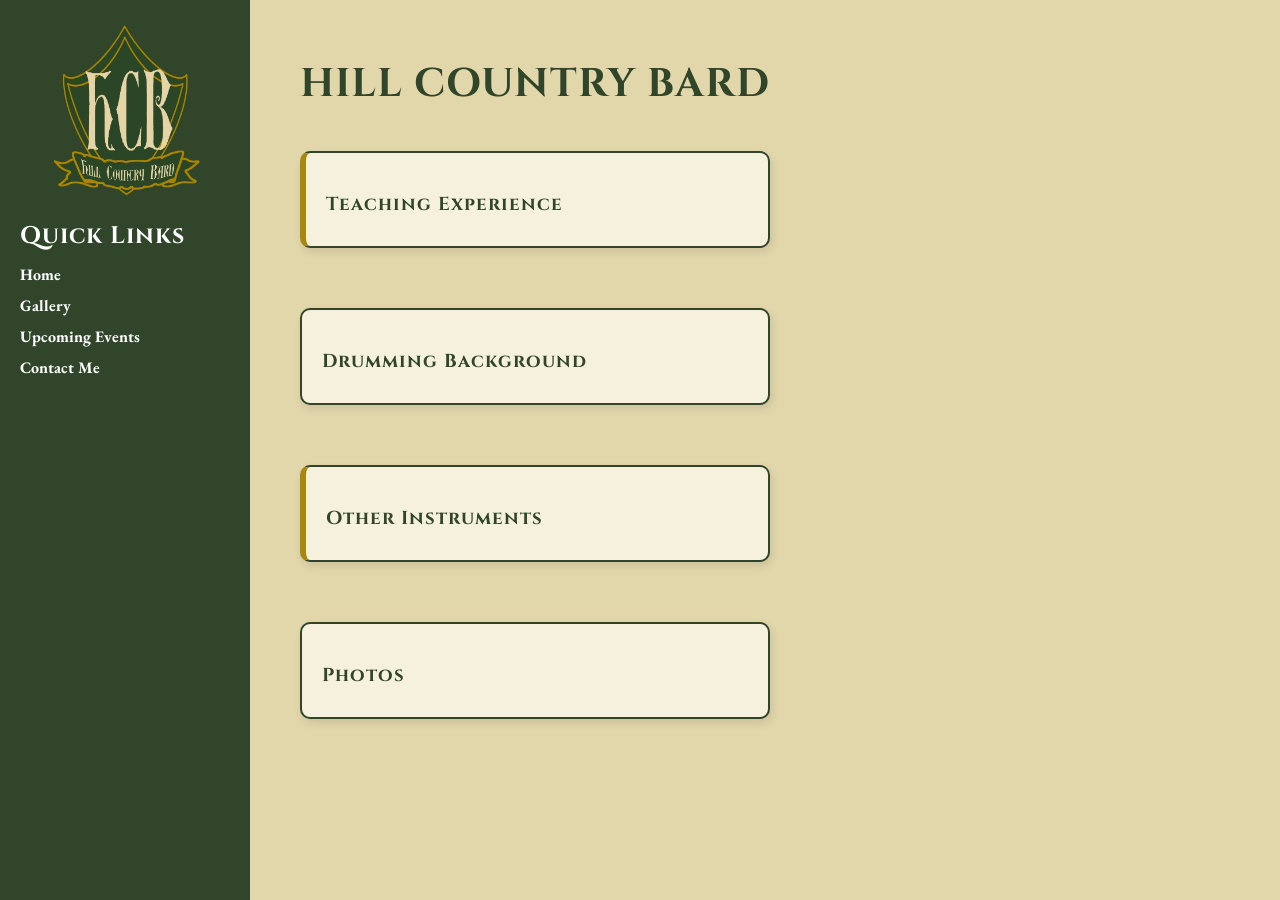
==== gallery.html @ 7538d213 "Create gallery.html" ====
<!DOCTYPE html>
<html lang="en">
<head>
    <meta charset="UTF-8">
    <meta name="viewport" content="width=device-width, initial-scale=1.0">
    <title>Hill Country Bard</title>

    <link rel="stylesheet" href="main.css">

    <style>
        /* Tile grid layout */
        .tile-grid {
            display: grid;
            grid-template-columns: repeat(auto-fit, minmax(250px, 1fr));
            gap: 20px;
        }
    </style>
</head>

<body>

<div class="layout">

    <!-- SIDEBAR -->
    <div class="sidebar">
        <img src="images/logo.png" alt="Hill Country Bard Logo">

        <h2>Quick Links</h2>
        <a href="index.html">Home</a>
        <a href="gallery.html">Gallery</a>
        <a href="upcomingevents.html">Upcoming Events</a>
        <a href="contactme.html">Contact Me</a>
    </div>

    <!-- MAIN CONTENT -->
    <div class="content">

        <h1>Hill Country Bard</h1>

        <!-- TILE SECTION -->
        <div class="tile-grid">

            <div class="box box-accent">
                <h3>Teaching Experience</h3>
                
            </div>

            <div class="box">
                <h3>Drumming Background</h3>
                
            </div>

            <div class="box box-accent">
                <h3>Other Instruments</h3>
                
            </div>

            <div class="box">
                <h3>Photos</h3>
              
            </div>

        </div>

    </div>

</div>

</body>
</html>
---- main.css ----
/* =========================
   GOOGLE FONTS (Renaissance Theme)
   ========================= */
@import url('https://fonts.googleapis.com/css2?family=Cinzel:wght@400;600;700&family=EB+Garamond:wght@400;500&display=swap');

/* =========================
   COLOR + FONT VARIABLES
   ========================= */
:root {
    --bg-color: #E2D6AB;
    --primary-color: #304529;
    --accent-color: #A68710;

    --text-color: #1f1f1f;
    --light-text: #ffffff;

    --box-bg: #f5f1dc;
    --border-color: #304529;

    --header-font: 'Cinzel', serif;
    --body-font: 'EB Garamond', serif;
}

/* =========================
   GLOBAL RESET
   ========================= */
* {
    box-sizing: border-box;
}

body {
    margin: 0;
    padding: 0;
    font-family: var(--body-font);
    background-color: var(--bg-color);
    color: var(--text-color);
}

/* =========================
   TYPOGRAPHY
   ========================= */
h1, h2, h3 {
    font-family: var(--header-font);
    color: var(--primary-color);
    letter-spacing: 1px;
    margin-bottom: 0.5em;
}

h1 {
    font-size: 2.5rem;
    text-transform: uppercase;
}

p {
    line-height: 1.6;
}

/* =========================
   LAYOUT WRAPPER
   ========================= */
.layout {
    display: flex;
}

/* =========================
   SIDEBAR (FIXED LEFT)
   ========================= */
.sidebar {
    width: 250px;
    height: 100vh;
    position: fixed;
    top: 0;
    left: 0;

    background-color: var(--primary-color);
    color: var(--light-text);

    padding: 20px;
    overflow-y: auto;
}

/* Logo FIX (prevents giant image issue) */
.sidebar img {
    width: 100%;
    max-width: 180px;
    height: auto;
    display: block;
    margin: 0 auto 20px auto;
    border-radius: 8px;
}

.sidebar h2 {
    font-family: var(--header-font);
    color: var(--light-text);
    margin-top: 20px;
}

.sidebar a {
    display: block;
    color: var(--light-text);
    text-decoration: none;
    margin: 10px 0;
    font-weight: bold;
}

.sidebar a:hover {
    text-decoration: underline;
}

/* =========================
   MAIN CONTENT AREA
   ========================= */
.content {
    margin-left: 270px;
    padding: 30px;
    max-width: 1100px;
}

/* =========================
   BOX COMPONENTS
   ========================= */
.box {
    background-color: var(--box-bg);
    border: 2px solid var(--border-color);
    border-radius: 10px;
    padding: 20px;
    margin: 20px 0;

    box-shadow: 2px 4px 8px rgba(0, 0, 0, 0.1);
}

.box-accent {
    border-left: 6px solid var(--accent-color);
}
.about-me {
    display: flex;
    align-items: center;
    justify-content: space-between;
    gap: 20px;
}

/* Text side */
.about-text {
    flex: 1;
}

/* Image side */
.about-me .profile-img {
    max-width: 220px;
    width: 100%;
    height: auto;
    border-radius: 10px;
    margin-bottom: 0;
    flex-shrink: 0;
}
/* =========================
   PROFILE IMAGE
   ========================= */
.profile-img {
    max-width: 200px;
    width: 100%;
    height: auto;
    border-radius: 10px;
    margin-bottom: 20px;
}

/* =========================
   BUTTONS
   ========================= */
.button {
    display: inline-block;
    padding: 10px 18px;
    background-color: var(--primary-color);
    color: var(--light-text);
    border-radius: 6px;
    text-decoration: none;
    font-weight: bold;
}

.button:hover {
    background-color: var(--accent-color);
}

/* =========================
   TILE GRID (ABOUT SECTIONS)
   ========================= */
.tile-grid {
    display: grid;
    grid-template-columns: repeat(auto-fit, minmax(250px, 1fr));
    gap: 20px;
}

/* =========================
   RESPONSIVE DESIGN
   ========================= */
@media (max-width: 768px) {

    .sidebar {
        position: relative;
        width: 100%;
        height: auto;
    }

    .content {
        margin-left: 0;
    }

    .tile-grid {
        grid-template-columns: 1fr;
    }
       .about-me {
        flex-direction: column;
        text-align: center;
    }

    .about-me .profile-img {
        max-width: 200px;
    }
}
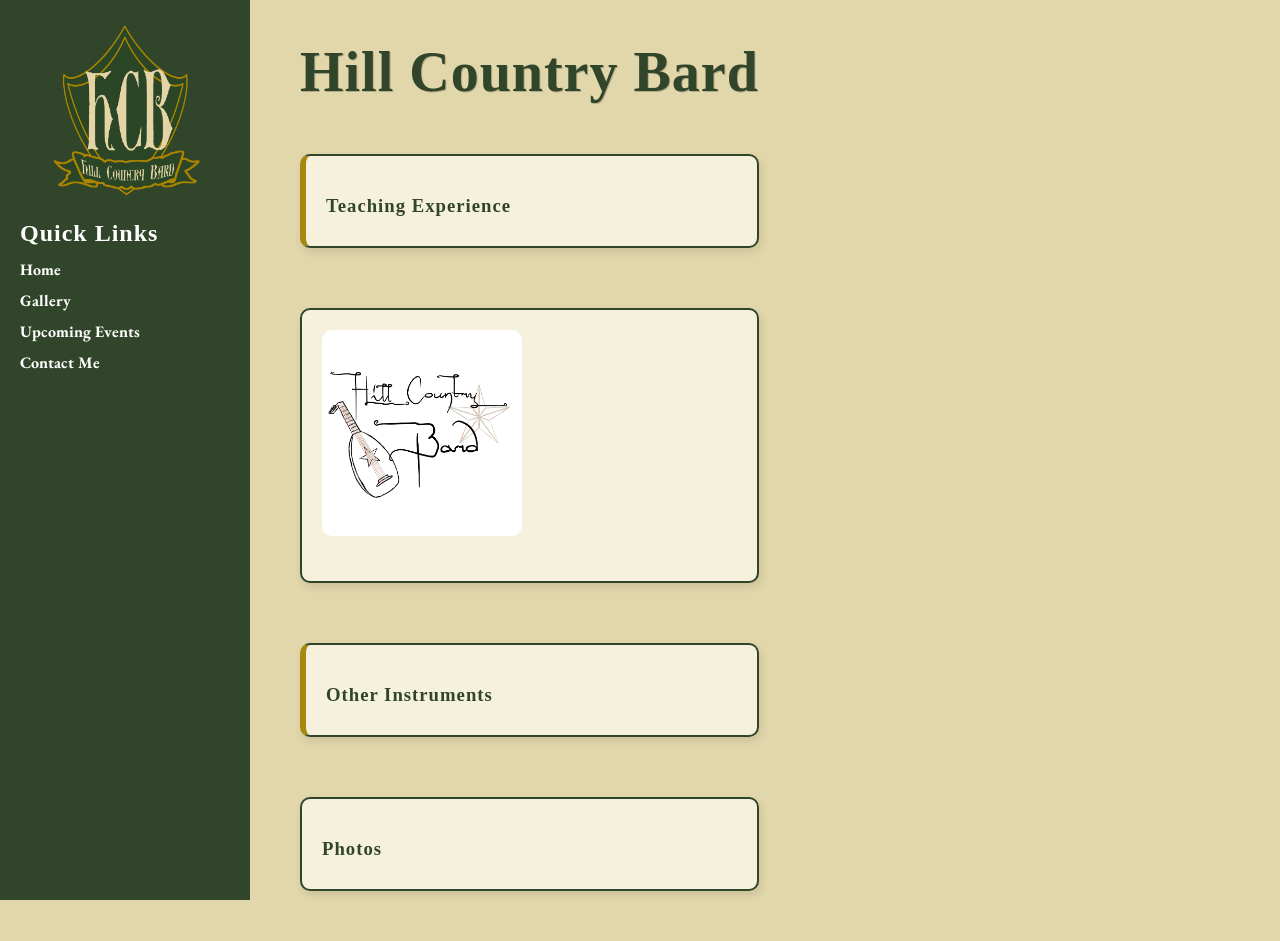
==== commit 37f61fc1: "Update gallery.html" ====
--- a/gallery.html
+++ b/gallery.html
@@ -46,7 +46,7 @@
             </div>
 
             <div class="box">
-                <h3>Drumming Background</h3>
+                <img src="images/profile.png" alt="Profile Photo" class="profile-img">
                 
             </div>
 
--- a/main.css
+++ b/main.css
@@ -1,7 +1,7 @@
 /* =========================
    GOOGLE FONTS (Renaissance Theme)
    ========================= */
-@import url('https://fonts.googleapis.com/css2?family=Cinzel:wght@400;600;700&family=EB+Garamond:wght@400;500&display=swap');
+@import url('https://fonts.googleapis.com/css2?family=IM+Fell+English+SC&family=EB+Garamond:wght@400;500&display=swap');
 
 /* =========================
    COLOR + FONT VARIABLES
@@ -17,7 +17,7 @@
     --box-bg: #f5f1dc;
     --border-color: #304529;
 
-    --header-font: 'Cinzel', serif;
+    --header-font: 'IM Fell English SC', serif;
     --body-font: 'EB Garamond', serif;
 }
 
@@ -47,8 +47,11 @@
 }
 
 h1 {
-    font-size: 2.5rem;
-    text-transform: uppercase;
+    font-size: 3.5rem;
+    text-align: center;
+    margin-top: 10px;
+    margin-bottom: 30px;
+    text-shadow: 1px 1px 0px rgba(0,0,0,0.2);
 }
 
 p {
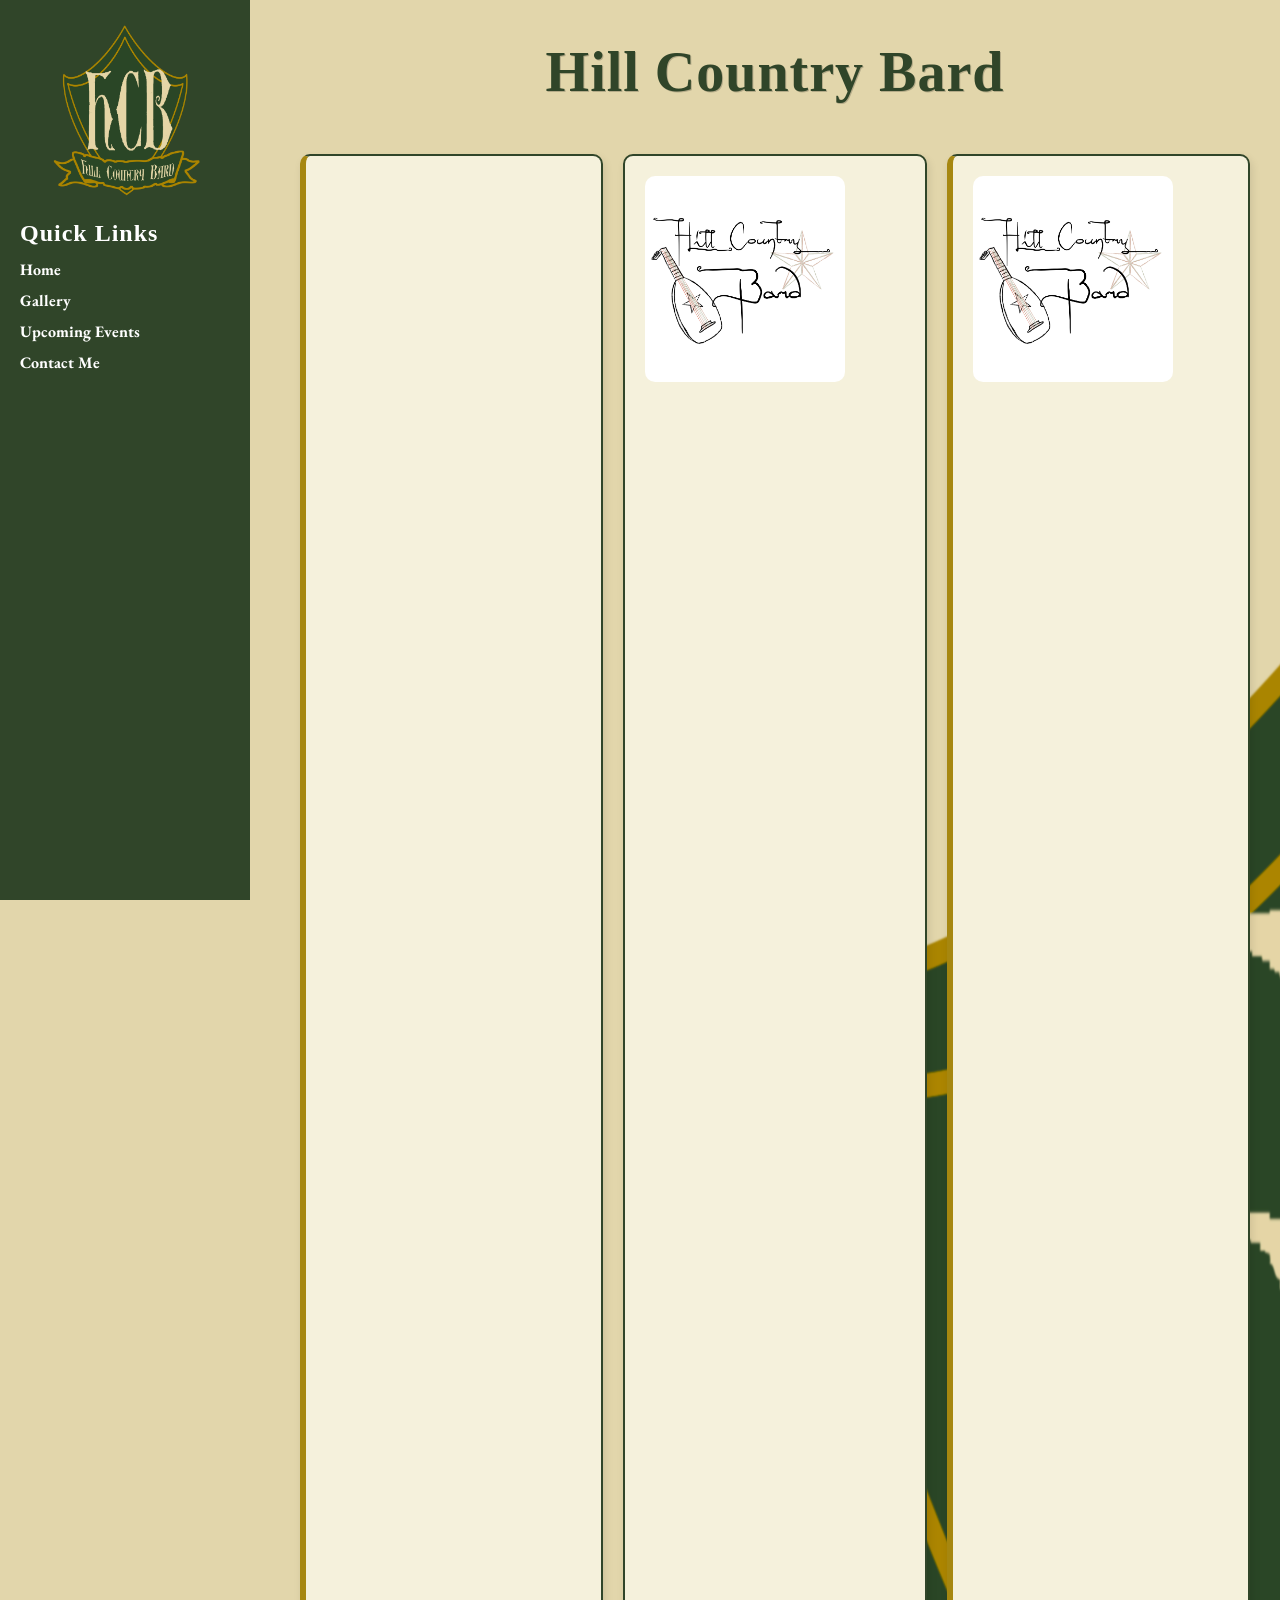
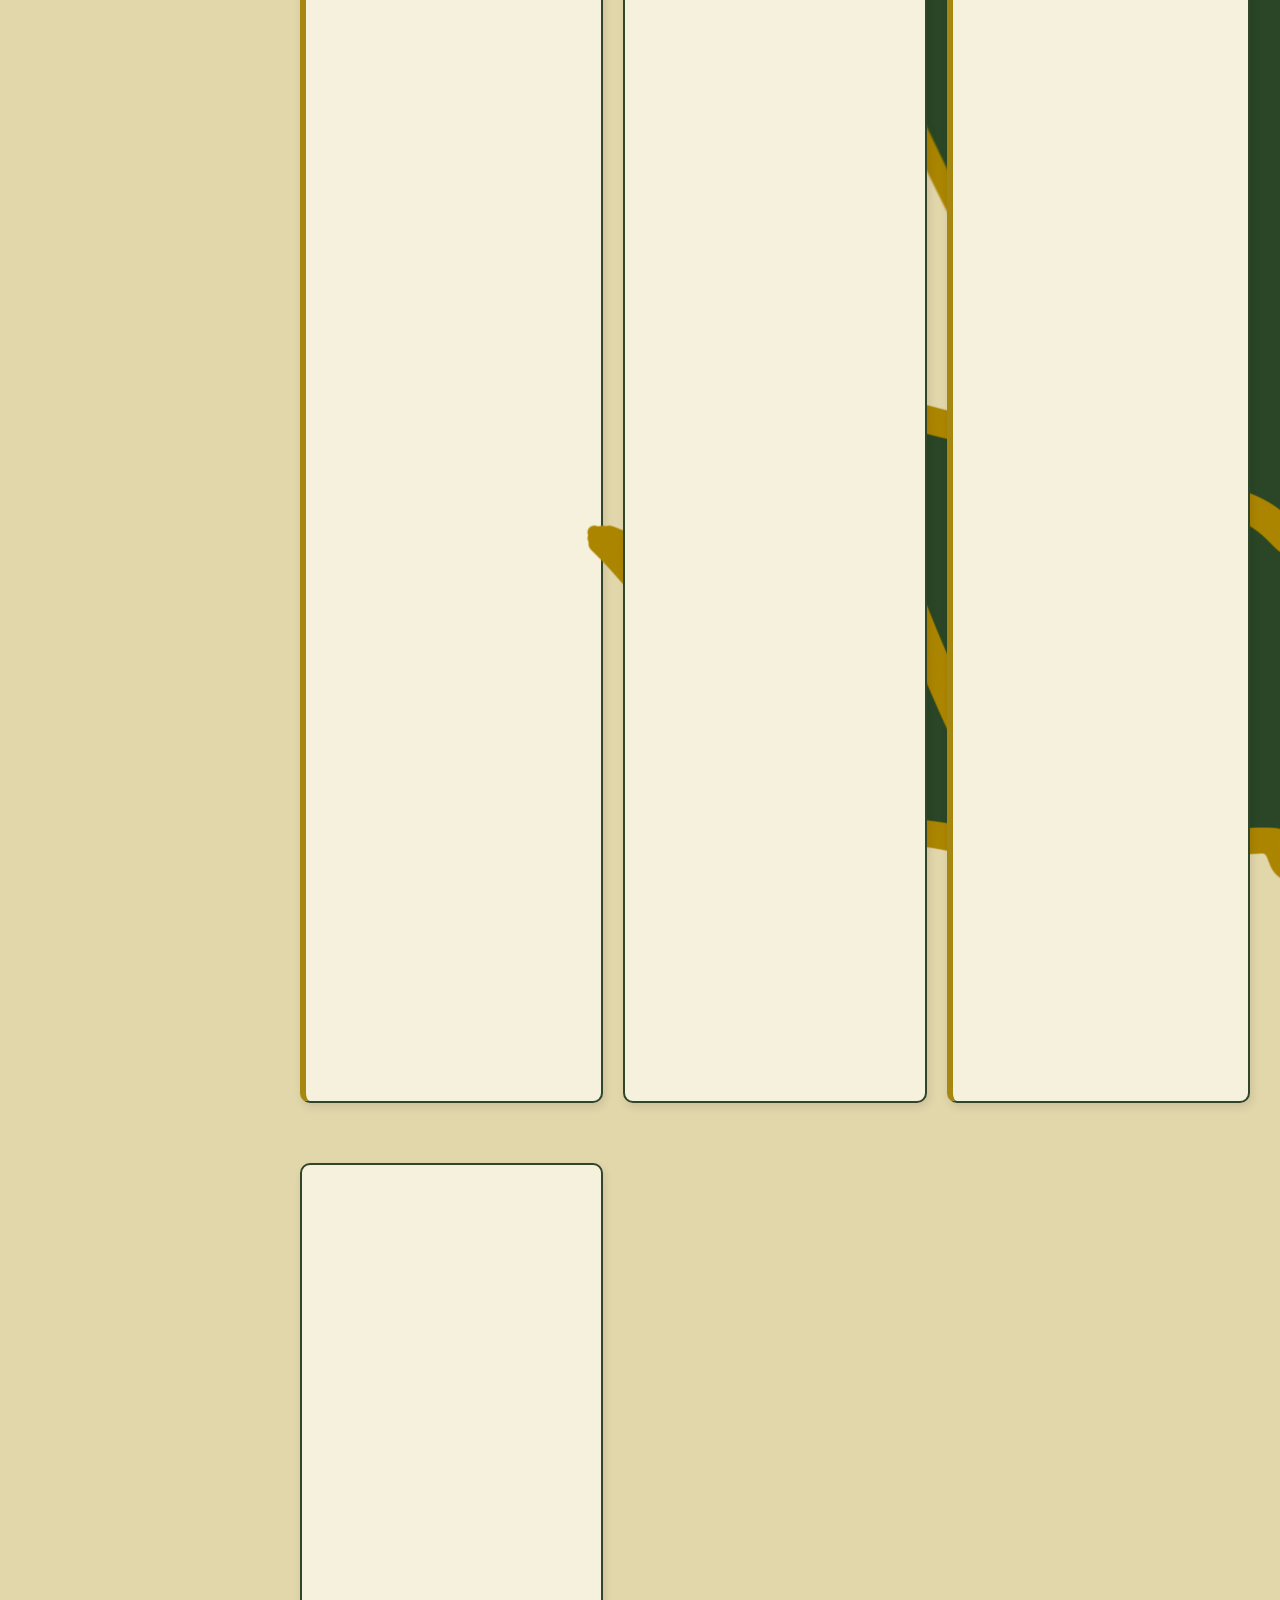
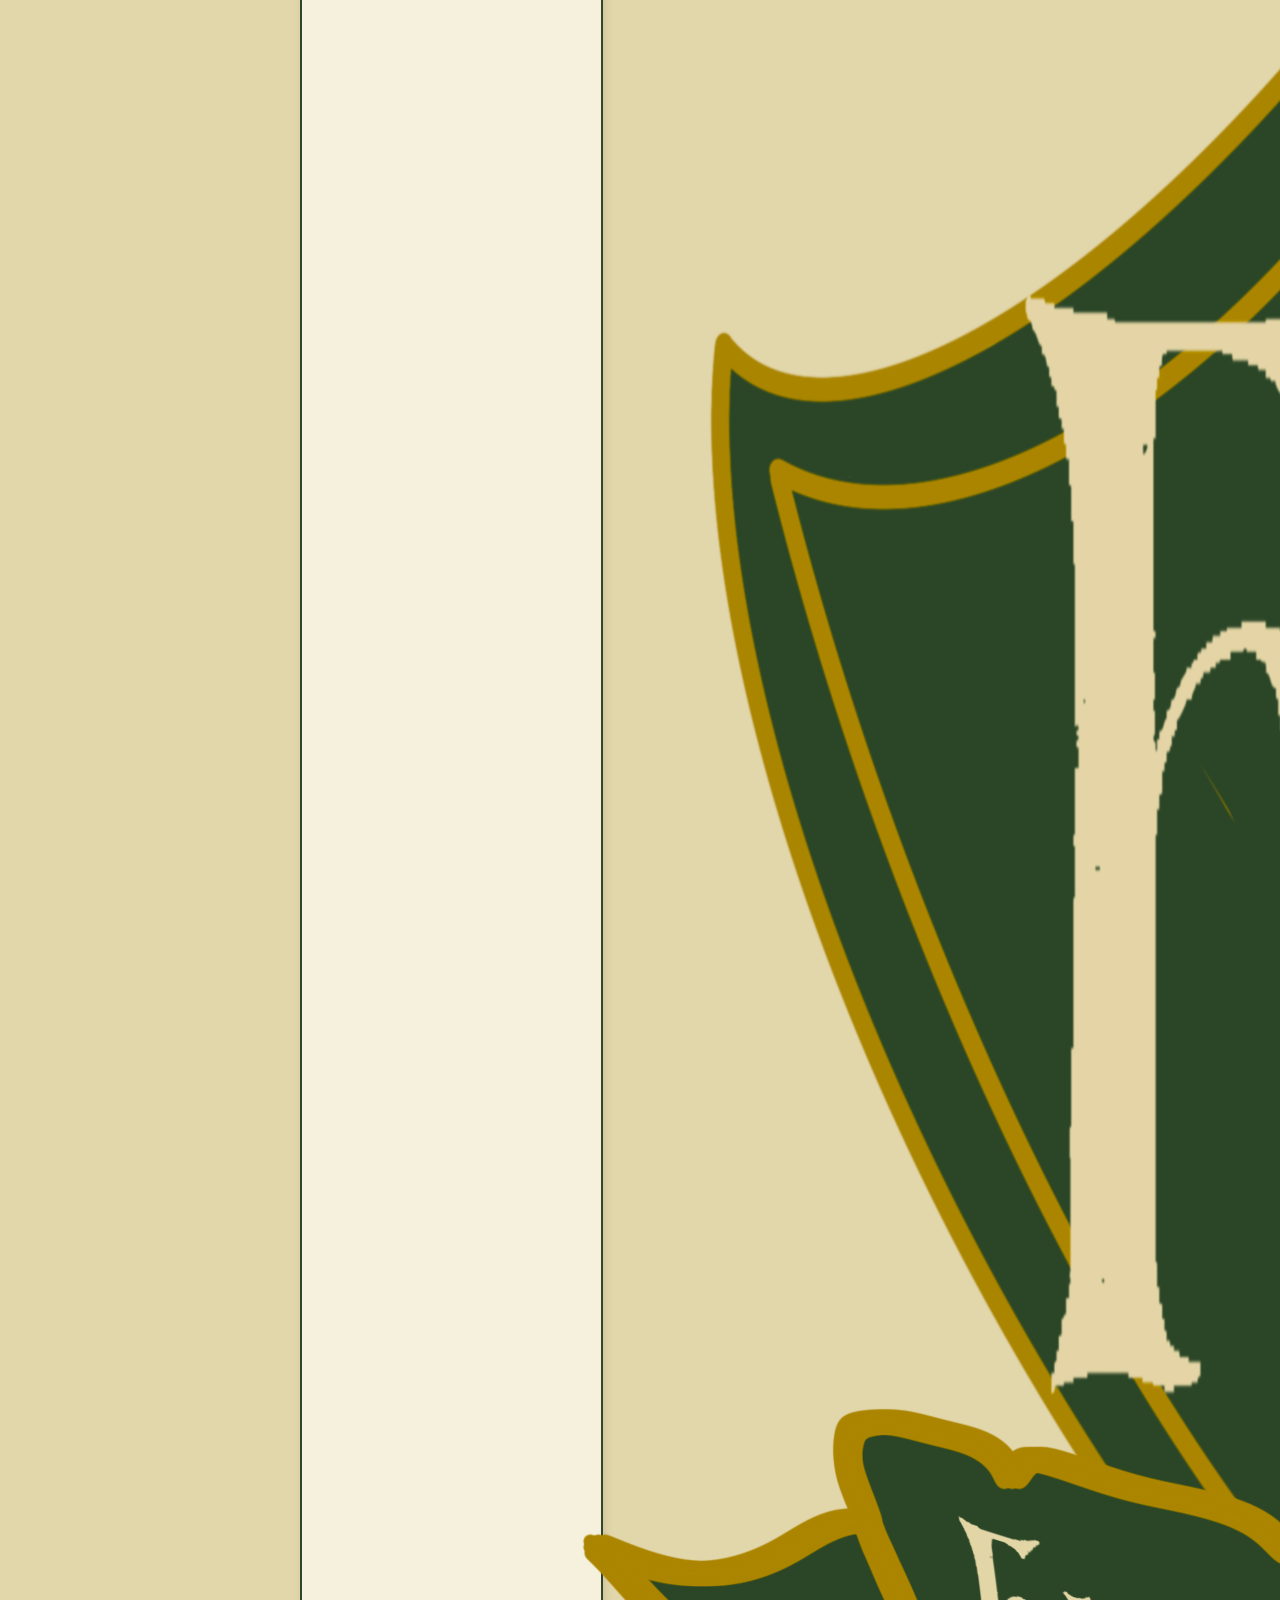
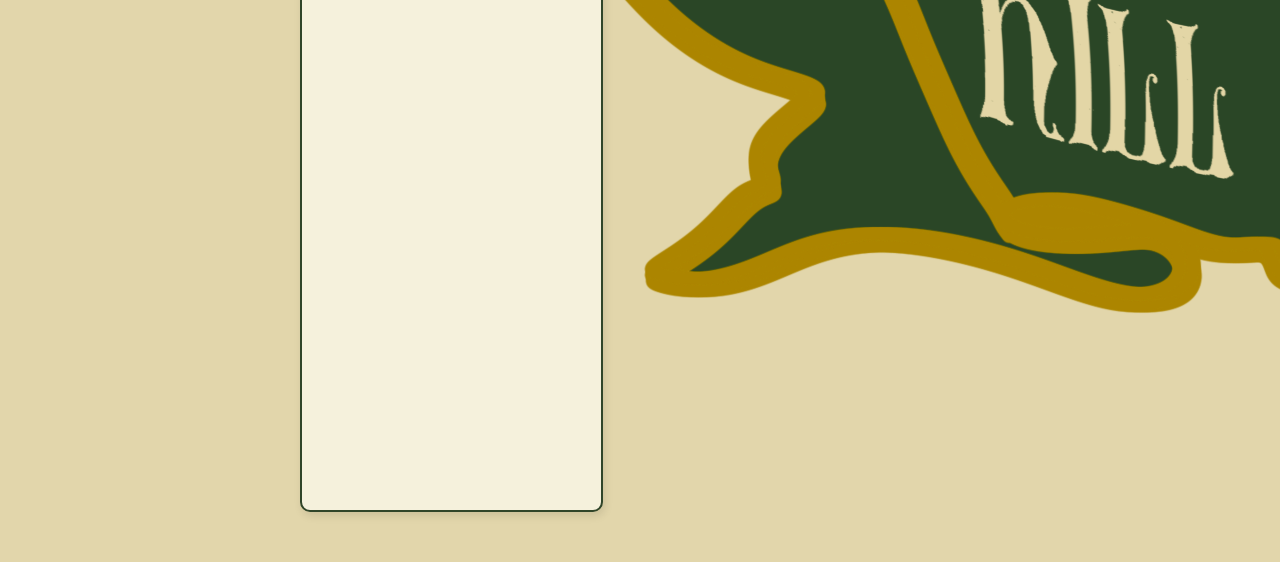
==== commit 6eb1b655: "Update gallery.html" ====
--- a/gallery.html
+++ b/gallery.html
@@ -41,7 +41,7 @@
         <div class="tile-grid">
 
             <div class="box box-accent">
-                <h3>Teaching Experience</h3>
+                <img src="images/logo.png" alt="Hill Country Bard Logo">
                 
             </div>
 
@@ -51,12 +51,12 @@
             </div>
 
             <div class="box box-accent">
-                <h3>Other Instruments</h3>
+                <img src="images/profile.png" alt="Profile Photo" class="profile-img">
                 
             </div>
 
             <div class="box">
-                <h3>Photos</h3>
+                <img src="images/logo.png" alt="Hill Country Bard Logo">
               
             </div>
 
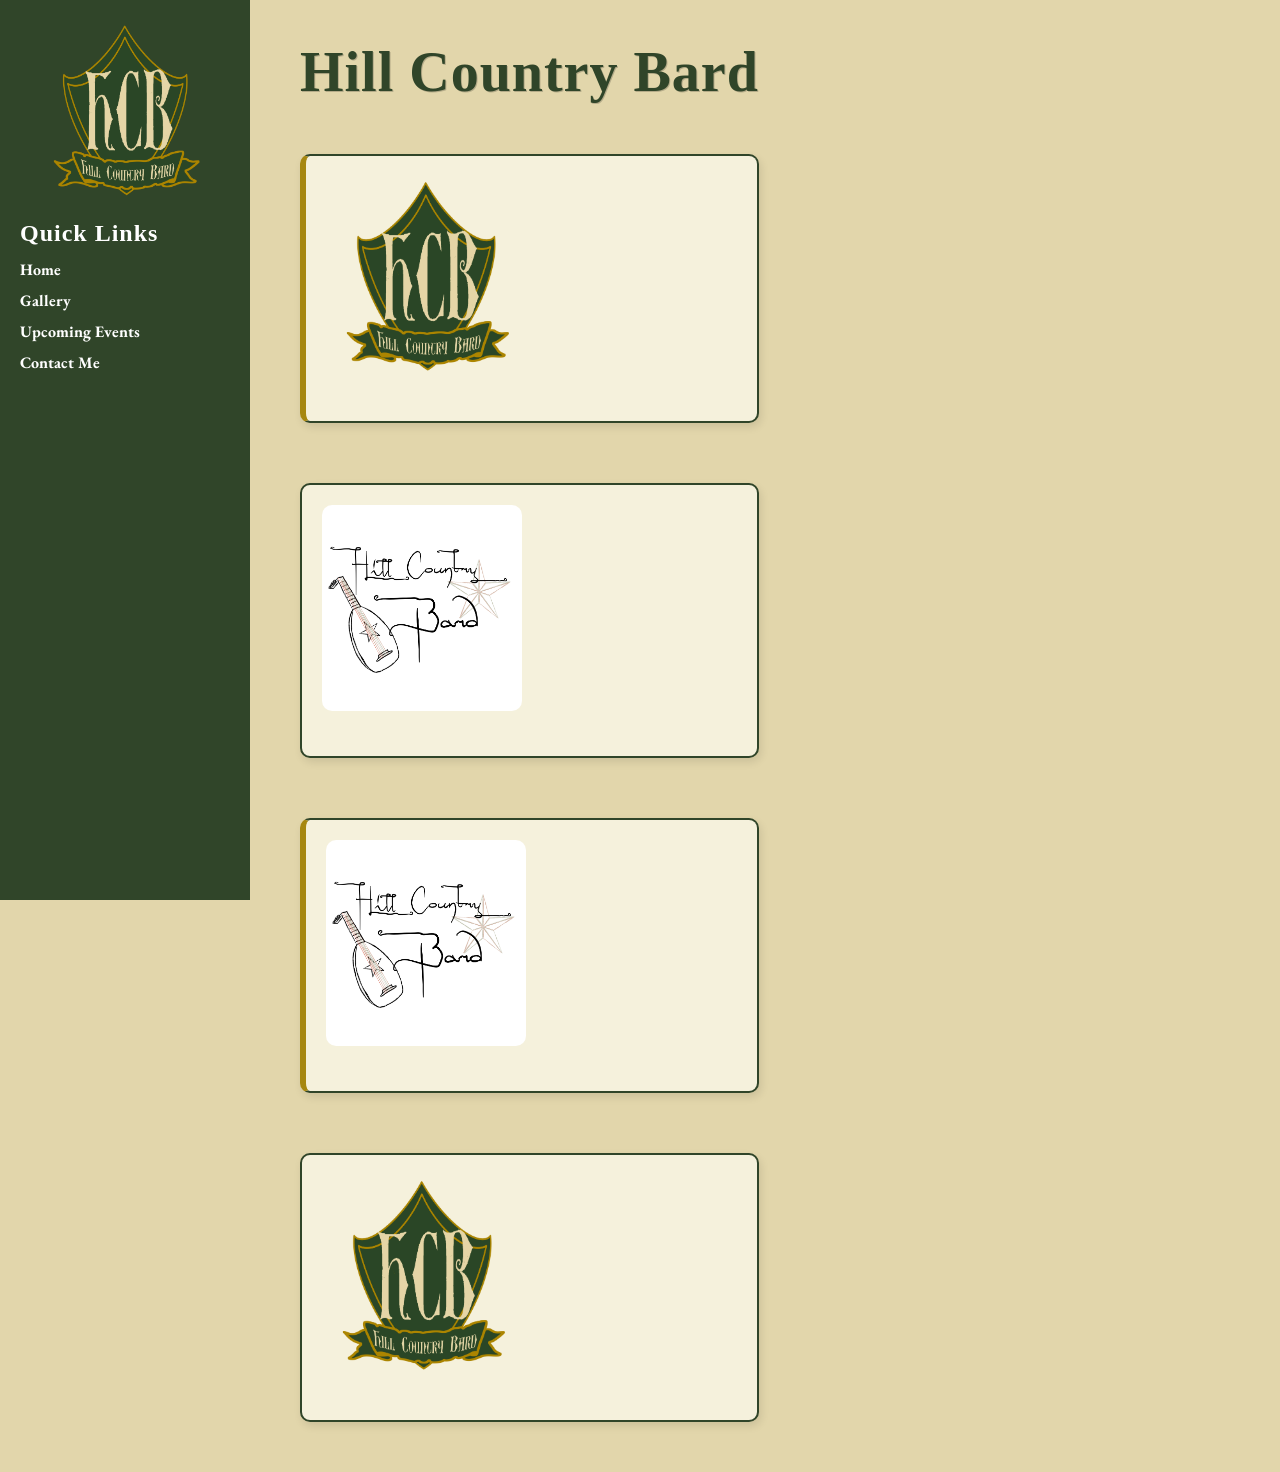
==== commit 56d02b8c: "Update gallery.html" ====
--- a/gallery.html
+++ b/gallery.html
@@ -41,7 +41,7 @@
         <div class="tile-grid">
 
             <div class="box box-accent">
-                <img src="images/logo.png" alt="Hill Country Bard Logo">
+                <img src="images/logo.png" alt="Hill Country Bard Logo" class="profile-img">
                 
             </div>
 
@@ -56,7 +56,7 @@
             </div>
 
             <div class="box">
-                <img src="images/logo.png" alt="Hill Country Bard Logo">
+                <img src="images/logo.png" alt="Hill Country Bard Logo" class = "profile-img">
               
             </div>
 
